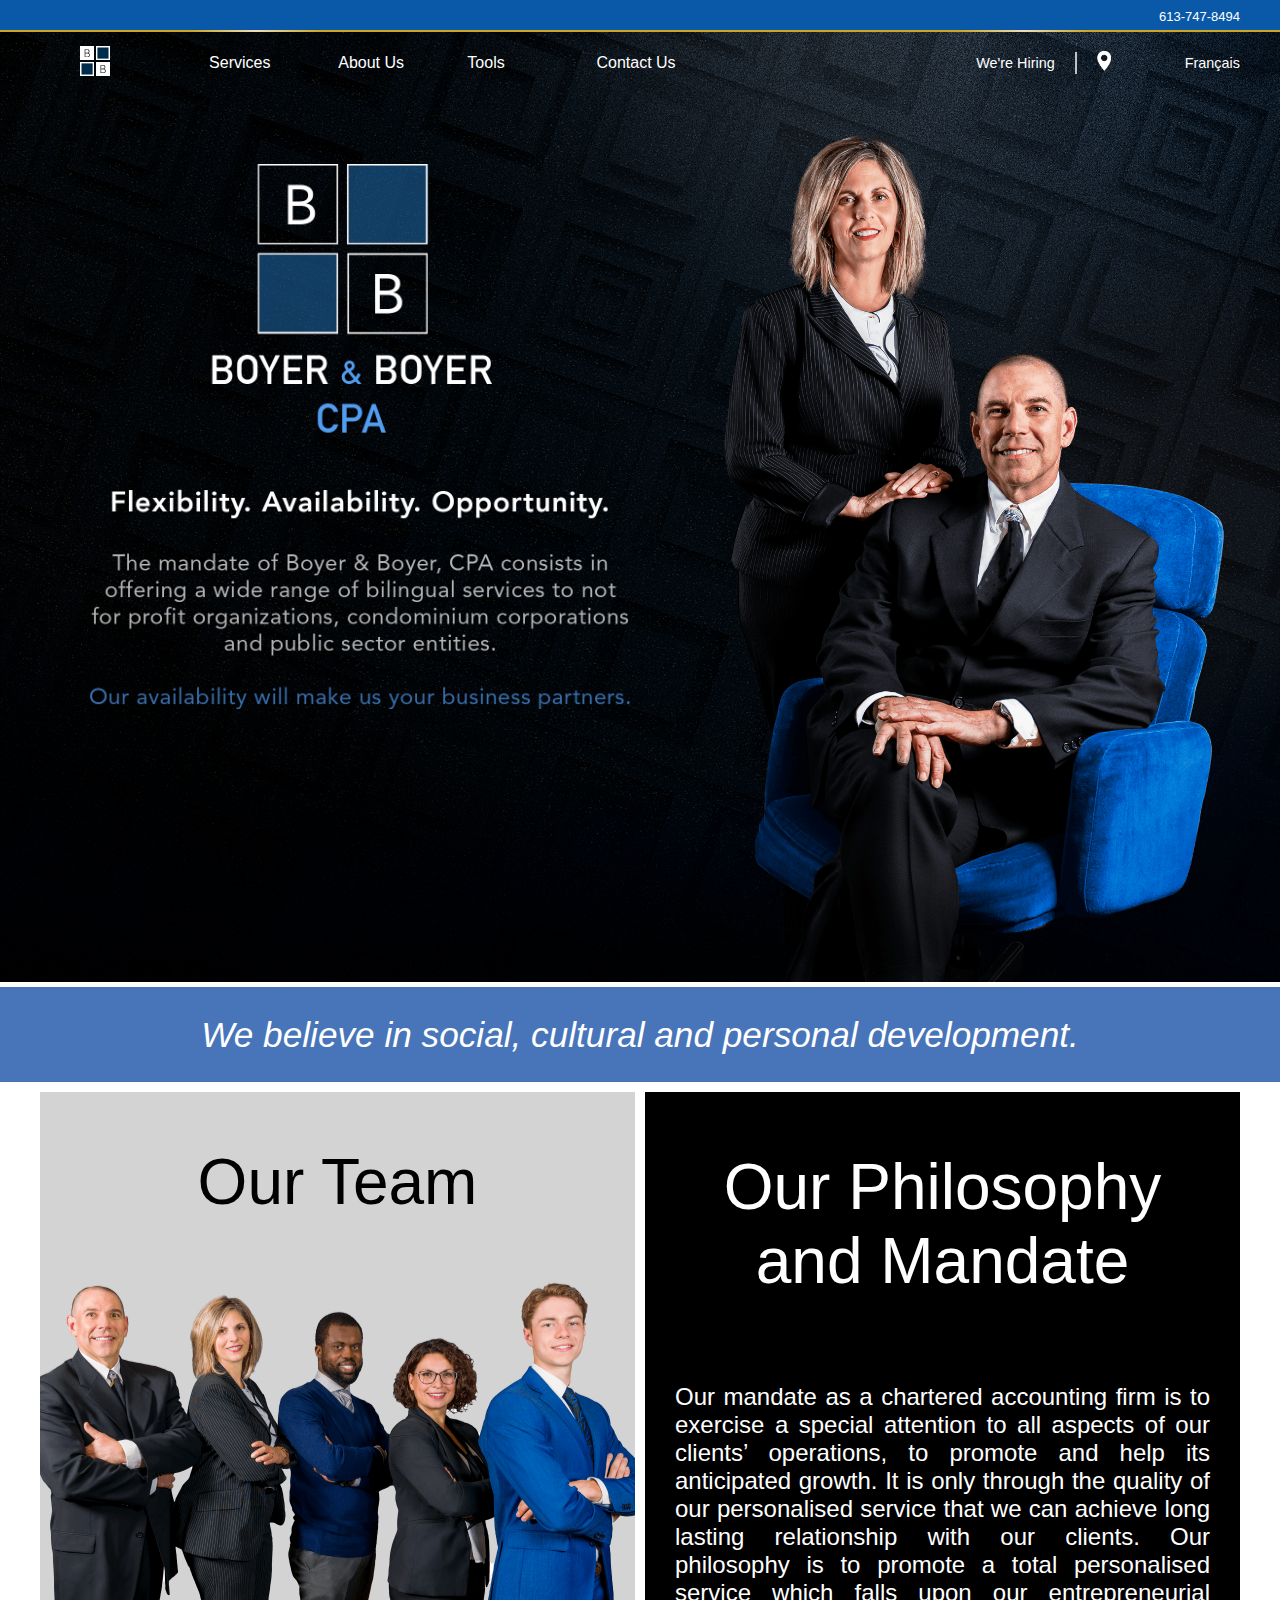
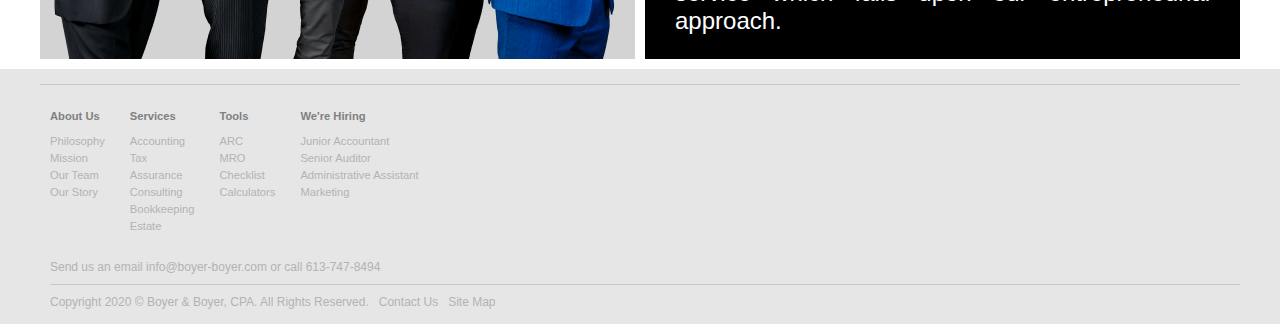
==== index.html @ a9c289e6 "Add files via upload" ====
<html lang="en">
<head>
    <meta charset="UTF-8">
    <meta name="viewport" content="width=device-width, initial-scale=1.0, viewport-fit=cover">
    <title>Boyer & Boyer - CPA - Draft 1.0</title>
    <link rel="stylesheet" type="text/css" href="style.css"/>
    <link rel="icon" type="image/png" href="favicon.png">
    <link rel="apple-touch-icon" sizes="180x180" href="favicon.png">
    <script src="script.js"></script>
</head>
<body>
    <div id="site_wrap">
        <div class="header">
            <ul class="text-bar">
                <li class="phone"><h1>613-747-8494</h1></li>
            </ul>
        </div>
        <div class="lineBar">
            &nbsp;
        </div>
        
        <div class="main">
            <div class="main-wrapper">
                    <ul class="nav">
                        <li class="nav-items"><img src="small_logo01.png" class="nav-logo" alt="small-logo"></li>
                        <li class="nav-items"><a href="#">Services</a></li>
                        <li class="nav-items"><a href="#">About Us</a></li>
                        <li class="nav-items"><a href="#">Tools</a></li>
                        <li class="nav-items"><a href="#">Contact Us</a></li>
                        <li class="nav-items-space"></li>
                        <li class="nav-items-right"><a href="#">We're Hiring</a></li>
                        <li class="header-vertical"></li>
                        <li class="nav-items-a"><a href="#"><img src="location.png" alt="location" height="20"></a></li>
                        <li class="nav-items-right"><a href="#">Français</a></li>
                    </ul>
                <div class="main-items-a"><img src="logo_main01.png" alt="logo" height="400" class="logo-image"></div>
                <div class="main-items"><img src="main_sylvain_katerine01.png" alt="partner" height="900"></div>
            </div> 
        </div>
        <div class="fullTextBar">
            <h1 class="textBarItem">We believe in social, cultural and personal development.</h1>
        </div>
        <a href="#" class="halfImageBox">
            <h1>Our Team</h1>
        </a>
        <div class="halfTextBox">
            <h1>Our Philosophy<br/>and Mandate</h1>
            <br/>
            <p>Our mandate as a chartered accounting firm is to exercise a special attention to all aspects of our clients’ operations, to promote and help its anticipated growth. It is only through the quality of our personalised service that we can achieve long lasting relationship with our clients. Our philosophy is to promote a total personalised service which falls upon our entrepreneurial approach.</p>
        </div>
            <div class="mapedge"></div>
            <div class="map">
                    <div class="footer-line"></div>
                    <div class="break"></div>
                    <ul class="list-main">
                            <li class="list-items"><h1>About Us</h1></li>
                            <li class="list-items"><a href="#">Philosophy</a></li>
                            <li class="list-items"><a href="#">Mission</a></li>
                            <li class="list-items"><a href="#">Our Team</a></li>
                            <li class="list-items"><a href="#">Our Story</a></li>
                    </ul>
                    <ul class="list-main">
                            <li class="list-items"><h1>Services</h1></li>
                            <li class="list-items"><a href="#">Accounting</a></li>
                            <li class="list-items"><a href="#">Tax</a></li>
                            <li class="list-items"><a href="#">Assurance</a></li>
                            <li class="list-items"><a href="#">Consulting</a></li>
                            <li class="list-items"><a href="#">Bookkeeping</a></li>
                            <li class="list-items"><a href="#">Estate</a></li>
                    </ul>
                    <ul class="list-main">
                            <li class="list-items"><h1>Tools</h1></li>
                            <li class="list-items"><a href="#">ARC</a></li>
                            <li class="list-items"><a href="#">MRO</a></li>
                            <li class="list-items"><a href="#">Checklist</a></li>
                            <li class="list-items"><a href="#">Calculators</a></li>
                    </ul>
                    <ul class="list-main">
                            <li class="list-items"><h1>We're Hiring</h1></li>
                            <li class="list-items"><a href="#">Junior Accountant</a></li>
                            <li class="list-items"><a href="#">Senior Auditor</a></li>
                            <li class="list-items"><a href="#">Administrative Assistant</a></li>
                            <li class="list-items"><a href="#">Marketing</a></li>
                    </ul>
            </div>
            <div class="footer">
                <div class="footer-contact">Send us an email <a href="mailto:info@boyer-boyer.com">info@boyer-boyer.com</a> or call <a href="tel:613-747-8494">613-747-8494</a></div>
                <div class="break"></div>
                <div class="footer-line"></div>
                <div class="break"></div>
                <div class="footer-copyright">Copyright 2020 &copy; Boyer & Boyer, CPA. All Rights Reserved.</div>
                <div class="footer-vertical"></div>
                <div class="footer-items"><a href="#">Contact Us</a></div>
                <div class="footer-items"><a href="#">Site Map</a></div>
            </div>
            <div class="edge"></div>
    </div>
</body>
</html>
---- style.css ----
body{
    margin: 0;
    padding: 0;
    font-family: Arial, Helvetica, sans-serif;
}

#site_wrap{
    background-color: white;
    height: 100vh;
    display: grid;
    grid-template-columns: 
        1fr
        repeat(4,minmax(0,300px))
        1fr
    ;
    grid-gap: 0px;
    grid-template-rows: 
        30px
        2px
        950px
        105px
        max-content/*593px*/
        min-content
        1fr
    ;
    grid-template-areas: 
        "header header header header header header"
        "lineBar lineBar lineBar lineBar lineBar lineBar"
        "main main main main main main"
        "fullTextBar fullTextBar fullTextBar fullTextBar fullTextBar fullTextBar"
        ". halfImageBox halfImageBox halfTextBox halfTextBox ."
        "mapedge map map map map edge"
        "mapedge footer footer footer footer edge"
    ;
}

.header{
    /*background-color: #336699;*/
    background-color: #0959a8;
    grid-area: header;
}
.header .text-bar{
    display: flex;
    list-style: none;
    margin: 0;
    padding: 0;
    padding-top: 0px;
    justify-content: space-evenly;
}
.header .text-bar .phone{
    text-align: right;
    flex-basis: 1200px;
    padding: 0;
}
.header .text-bar .phone a{
    color: white;
    text-decoration: none;
}
.header .text-bar .phone h1{
    color: white;
    font-size: small;
    font-weight: 100;
}
.header-vertical{
    border: 1px solid rgb(194, 194, 194);
    height: 20px;
    width: 0px;
    margin-left: 20px;
    margin-right: 20px;
}
.lineBar{
    background-image: linear-gradient(to right,#cea622 15% , #eddfb4 20%, #cea622 25%, #cea622 75%, #eddfb4 80%, #cea622 85%);
    grid-area: lineBar;
}
.nav{
    display: flex;
    justify-content: space-between;
    list-style: none;
    align-items: center;
    flex-basis: 1200px;
    height: 30px;
}
.nav .nav-items{
    flex: 1;
    flex-flow: wrap;
    padding: 0;
    margin: 0;
}
.nav .nav-items-right{
    flex: 1;
    flex-flow: wrap;
    padding: 0;
    margin: 0;
    text-align: right;
    font-size: 0.9em;
}
.nav .nav-items-a a:hover{
    border-style: none;
}
.nav .nav-items-space{
    width: 200px;
    flex-flow: wrap;
}
.nav a{
    text-decoration: none;
    color: white;
    padding-bottom: 10px;
}
.nav a:hover{
    text-decoration: none;
    color: lightgrey;
    border-style: none none solid none;
    border-width: 2px;
    border-color: white;
    padding-bottom: 15px;
}
.nav-logo{
    flex-flow: wrap;
    height: 30px;
    position: relative;
    top: 0px;
}
.main{
    background-color: black;
    background-image: url(background_main01.png);
    background-size: cover;
    /*min-height: 998px;*/
    height: auto;
    grid-area: main;
    margin-bottom: 5px;
    display: flex;
    justify-content: space-evenly;
    margin: 0;
    padding: 0;
    flex-wrap: wrap;
    overflow: hidden;
}
.main .main-wrapper{
    display: flex;
    padding: 0;
    margin: 0;
    flex-wrap: wrap;
    width: 1200px;
}
.main-wrapper .main-items{
    flex: 1;
    flex-flow: row wrap;
    margin: 0;
    padding: 0;
    text-align: center;
}
.main-wrapper .main-items-a{
    flex: 1;
    flex-flow: row wrap;
    margin: 0;
    padding: 0;
    text-align: center;
    margin-top: 70px;
}
.main .main-wrapper .main-items img{
    max-width: 100%;
    height: auto;
    width: auto\9; /* ie8 */
}
.main .main-wrapper .main-items-a img{
    max-width: 90%;
    height: auto;
    width: auto\9; /* ie8 */
}
.logo-image{
    padding-left: 40px;
}
.fullTextBar{
    display: flex;
    background-color: #4875b9;
    grid-area: fullTextBar;
    margin-top: 5px;
    margin-bottom: 5px;
    text-align: center;
}
.fullTextBar .textBarItem{
    color: white;
    flex: 1 100%;
    margin: auto;
    font-size: 2.75vw;
    font-weight: 100;
    font-style: oblique;
}
.halfImageBox{
    background-color: lightgray;
    background-image: url(equipe_box_main01.png);
    background-size: 100%;
    background-position: bottom;
    background-repeat: no-repeat;
    grid-area: halfImageBox;
    margin-top: 5px;
    margin-right: 5px;
    margin-bottom: 5px;
    text-decoration: none;
}
.halfImageBox h1{
    text-align: center;
    color: black;
    font-size: 4em;
    font-weight: 200;
    padding-top: 10px;
}
.halfTextBox{
    background-color: black;
    grid-area: halfTextBox;
    margin-top: 5px;
    margin-left: 5px;
    margin-bottom: 5px;
    padding-left: 30px;
    padding-right: 30px;
}
.halfTextBox h1{
    text-align: center;
    color: white;
    font-size: 4em;
    font-weight: 200;
    padding-top: 15px;
}
.halfTextBox p{
    text-align: justify;
    color: white;
    font-size: 1.5em;
}
.mapedge{
    grid-area: mapedge;
    background-color: rgb(230, 230, 230);
    margin: 0;
    padding: 0;
    margin-top: 5px;
}
.edge{
    grid-area: edge;
    background-color: rgb(230, 230, 230);
    margin: 0;
    padding: 0;
    margin-top: 5px;
}
.map{
    grid-area: map;
    background-color: rgb(230, 230, 230);
    display: flex;
    margin: 0;
    padding: 0;
    margin-top: 5px;
    flex-basis: 1200px;
    justify-content: left;
    flex-wrap: wrap;
    padding-top: 15px;

}
.map .list-main{
    align-items: center;
    list-style: none;
    line-height: 1em;
    text-align: left;
    padding-inline-start: 10px;
    padding-right: 15px;
}
.map h1{
    color: rgb(128, 128, 128);
    font-size: 0.7em;
}
.map a{
    text-decoration: none;
    color: rgb(179, 179, 179);
    font-size: 0.7em;
}
.break{
    flex-basis: 100%;
    height: 0;
}
.footer-line{
    padding: 0;
    border-style: none none solid none;
    border-width: 1.5px;
    border-color: rgb(201, 201, 201);
    width: 100%;
}
.footer{
    background-color: rgb(230, 230, 230);
    grid-area: footer;
    display: flex;
    margin: 0;
    padding: 0;
    justify-content: left;
    font-size: 12px;
    padding-bottom: 15px;
    padding-left: 10px;
    color: rgb(179, 179, 179);
    flex-wrap: wrap;
}
.footer a{
    text-decoration: none;
    color: rgb(179, 179, 179);
}
.footer a:hover{
    text-decoration: none;
    color: rgb(207, 207, 207);
}
.footer-contact{
    padding-bottom: 10px;
    padding-top: 10px;
}
.footer-copyright{
    padding-top: 10px;
}
.footer-items{
    padding-top: 10px;
    padding-left: 10px;
}
@media only screen and (max-width: 1200px ){
    .header .text-bar .phone{
        padding-right: 10px;
    }
    .nav .nav-items{
        padding-right: 10px;
    }
    .halfTextBox h1{
        font-size: 3.5em;
        font-weight: 200;
        padding-top: 40px;
    }
    .halfTextBox p{
        font-size: 1.4em;
    }
    .main .main-wrapper{
        width: 100%;
    }
    #site_wrap{
        grid-template-rows: 
        30px
        2px
        950px
        105px
        minmax(600px,auto)
        min-content
        1fr
    ;
    }
}
@media only screen and (max-width: 1100px ){
    .nav .nav-items-space{
        width: auto;
    }
    .halfTextBox p{
        font-size: 2vw;
    }
    .halfTextBox h1{
        font-size: 2.5em;
        font-weight: 200;
        padding-top: 40px;
    }
    #site_wrap{
        grid-template-rows: 
        30px
        3px
        800px
        105px
        minmax(450px, auto)
        min-content
        1fr
    ;
    }
    .halfImageBox h1{
        font-size: 3em;
    }
}
@media only screen and (max-width: 750px ){
    .header .text-bar .phone h1{
        font-size: 0.5em;
        padding-top: 5px;
    }
    .header .text-bar .phone a{
        font-size: 0.5em;
        padding-top: 5px;
    }
    .nav .nav-items{
        font-size: 1.75vw;
    }
    .nav .nav-items-right{
        font-size: 1.75vw;
    }
    .nav .nav-items-a{
        font-size: 1.75vw;
    }
    .nav .nav-items-a img{
        height: 2vw;
    }
    .fullTextBar .textBarItem{
        font-size: 3.5vw;
    }
    .halfTextBox h1{
        font-size: 1.3em;
        font-weight: 200;
        padding-top: 30px;
    }
    .halfTextBox p{
        font-size: 2vw;
    }
    .halfImageBox h1{
        font-size: 2.3em;
    }
    #site_wrap{
        grid-template-rows: 
        30px
        3px
        550px
        90px
        minmax(350px, auto)
        min-content
        1fr
    ;
    }
    .nav-logo{
        height: 20px;
    }
}
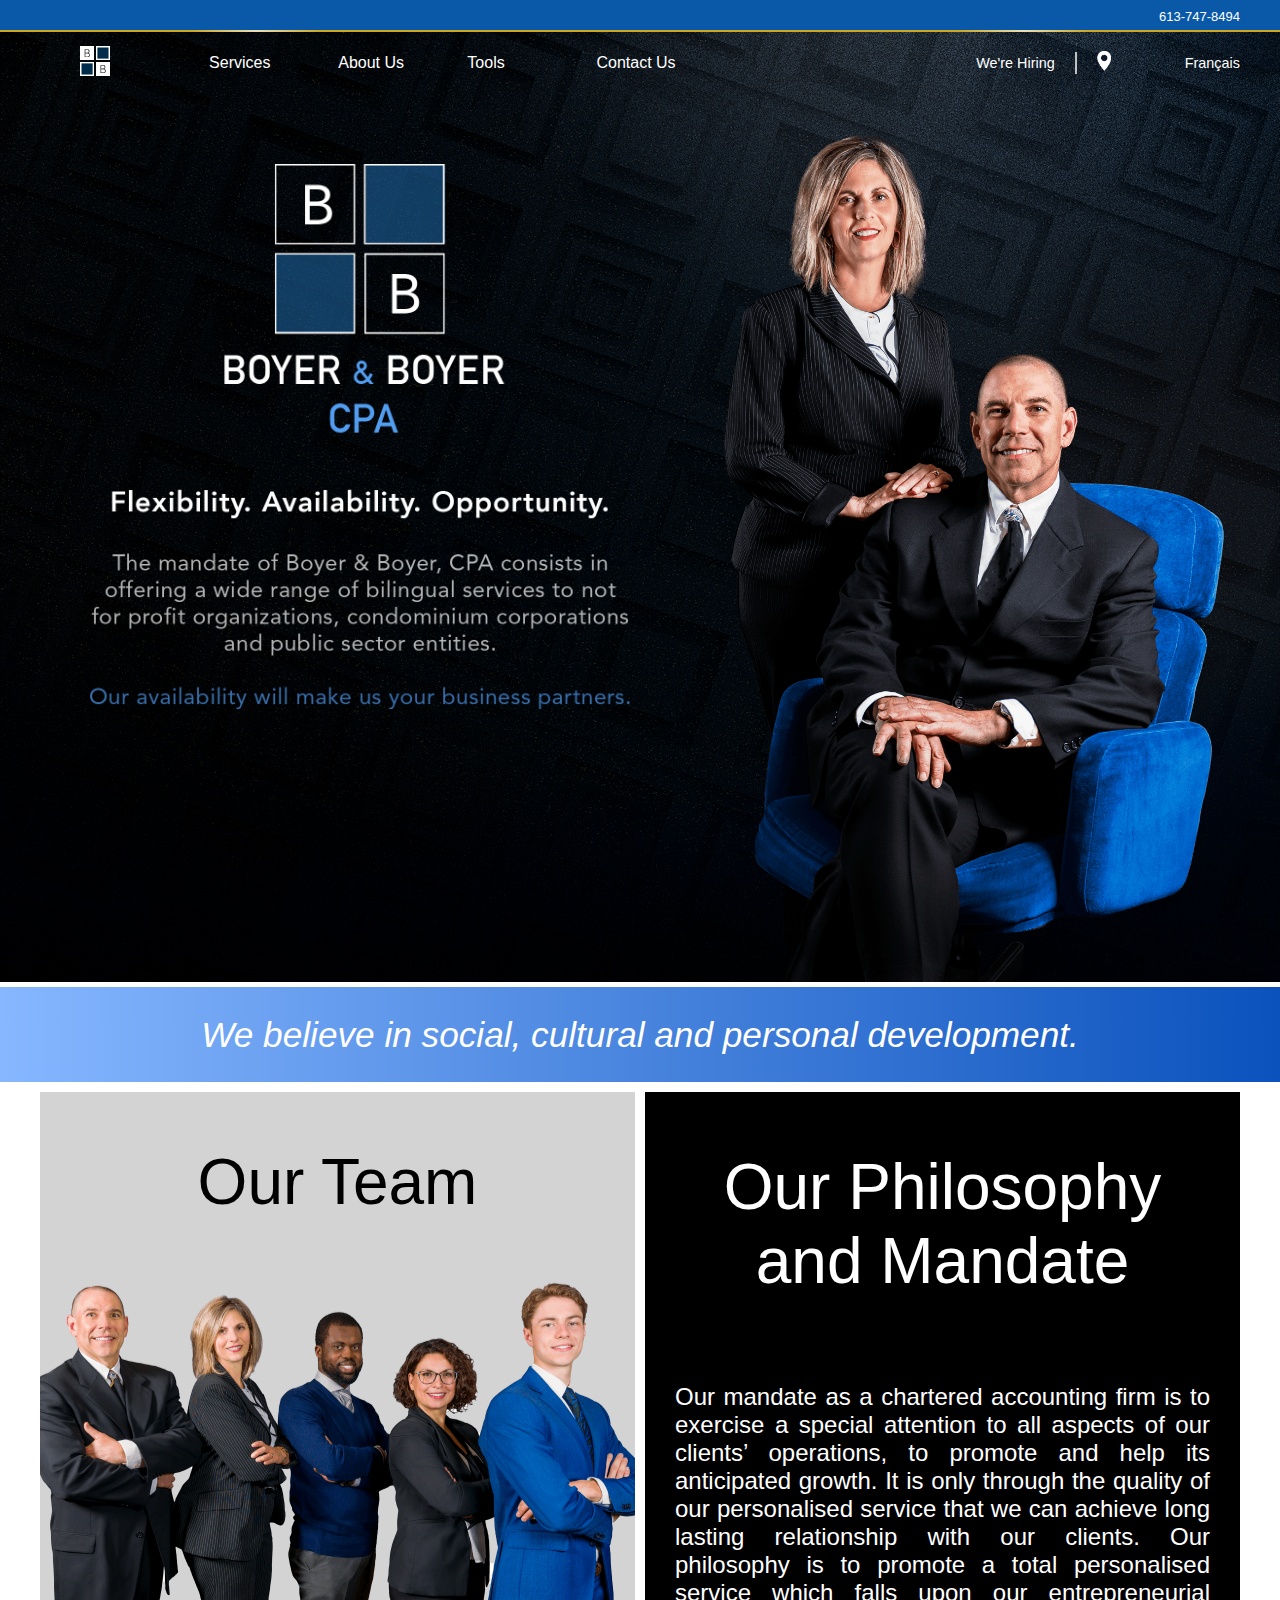
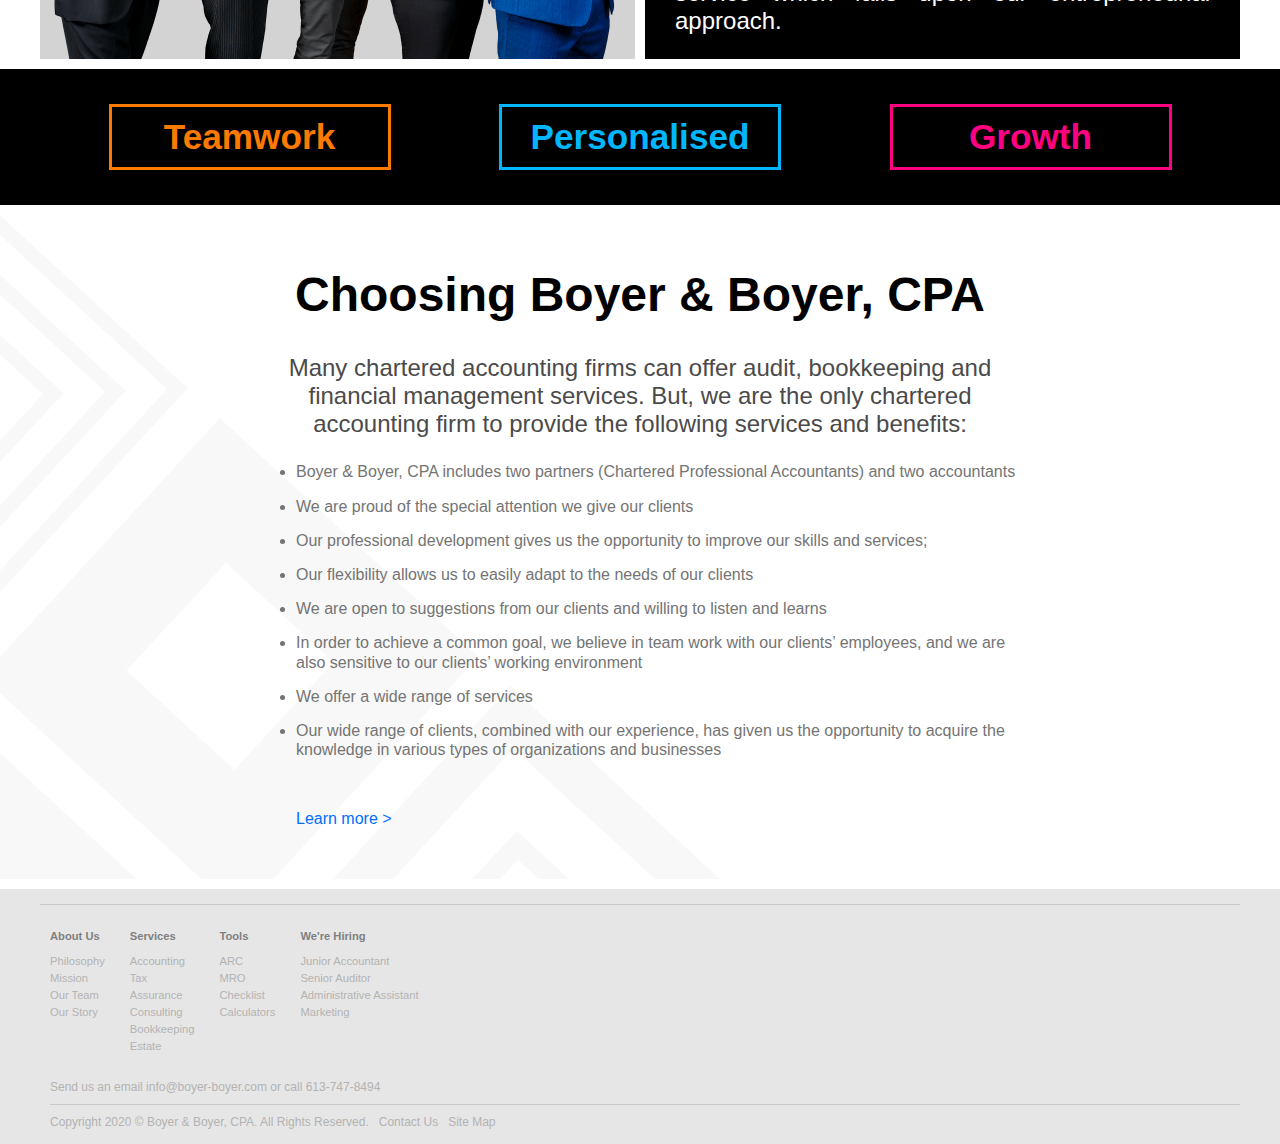
==== commit 89e2b71a: "Add files via upload" ====
--- a/index.html
+++ b/index.html
@@ -48,6 +48,27 @@
             <br/>
             <p>Our mandate as a chartered accounting firm is to exercise a special attention to all aspects of our clients’ operations, to promote and help its anticipated growth. It is only through the quality of our personalised service that we can achieve long lasting relationship with our clients. Our philosophy is to promote a total personalised service which falls upon our entrepreneurial approach.</p>
         </div>
+        <div class="fullTextBarB">
+            <h1 class="textBarItemB">Teamwork</h1><h2 class="textBarItemB">Personalised</h2><h3 class="textBarItemB">Growth</h3>
+        </div>
+        <div class="container">
+            <div class="container-items">
+                <h1>Choosing Boyer & Boyer, CPA</h1>
+                <p>Many chartered accounting firms can offer audit, bookkeeping and financial management services. But, we are the only chartered accounting firm to provide the following services and benefits:</p>
+                <ul class="container-list">
+                    <li>Boyer & Boyer, CPA includes two partners (Chartered Professional Accountants) and two accountants</li>
+                    <li>We are proud of the special attention we give our clients</li>
+                    <li>Our professional development gives us the opportunity to improve our skills and services;</li>
+                    <li>Our flexibility allows us to easily adapt to the needs of our clients</li>
+                    <li>We are open to suggestions from our clients and willing to listen and learns</li>
+                    <li>In order to achieve a common goal, we believe in team work with our clients’ employees, and we are also sensitive to our clients’ working environment</li>
+                    <li>We offer a wide range of services</li>
+                    <li>Our wide range of clients, combined with our experience, has given us the opportunity to acquire the knowledge in various types of organizations and businesses</li>
+                    <li class="no-bullet">&nbsp;</li>
+                    <li class="no-bullet"><a class="learn-more" href="#">Learn more ></a></li>
+                </ul>
+            </div>
+        </div>
             <div class="mapedge"></div>
             <div class="map">
                     <div class="footer-line"></div>
--- a/style.css
+++ b/style.css
@@ -21,6 +21,8 @@
         105px
         max-content/*593px*/
         min-content
+        min-content
+        min-content
         1fr
     ;
     grid-template-areas: 
@@ -29,6 +31,8 @@
         "main main main main main main"
         "fullTextBar fullTextBar fullTextBar fullTextBar fullTextBar fullTextBar"
         ". halfImageBox halfImageBox halfTextBox halfTextBox ."
+        "fullTextBarB fullTextBarB fullTextBarB fullTextBarB fullTextBarB fullTextBarB"
+        "container container container container container container"
         "mapedge map map map map edge"
         "mapedge footer footer footer footer edge"
     ;
@@ -172,7 +176,8 @@
 }
 .fullTextBar{
     display: flex;
-    background-color: #4875b9;
+    /*background-color: #4875b9;*/
+    background-image: linear-gradient(to right, #86b7ff, #0b52bd);
     grid-area: fullTextBar;
     margin-top: 5px;
     margin-bottom: 5px;
@@ -186,6 +191,41 @@
     font-weight: 100;
     font-style: oblique;
 }
+.fullTextBarB{
+    display: flex;
+    /*background-color: #4875b9;*/
+    background-color: black;
+    grid-area: fullTextBarB;
+    margin-top: 5px;
+    margin-bottom: 5px;
+    flex-flow: row;
+    flex-wrap: wrap;
+    justify-content: space-evenly;
+    align-items: center;
+}
+.fullTextBarB .textBarItemB{
+    align-items: center;
+    text-align: center;
+    width: auto;
+    min-width: 20%;
+    font-size: 2.75vw;
+    font-weight: 900;
+}
+.fullTextBarB h1{
+    color: rgb(253, 122, 0);
+    border-style: solid solid solid solid;
+    padding: 10px;
+}
+.fullTextBarB h2{
+    color: rgb(0, 183, 255);
+    border-style: solid solid solid solid;
+    padding: 10px;
+}
+.fullTextBarB h3{
+    color: rgb(255, 0, 128);
+    border-style: solid solid solid solid;
+    padding: 10px;
+}
 .halfImageBox{
     background-color: lightgray;
     background-image: url(equipe_box_main01.png);
@@ -313,11 +353,60 @@
     padding-top: 10px;
     padding-left: 10px;
 }
+.container{
+    grid-area: container;
+    background-image: url(background_squares.png);
+    background-size: fixed;
+    background-repeat: no-repeat;
+    background-position: auto;
+    margin: 0;
+    padding: 0;
+    margin-top: 5px;
+    margin-bottom: 5px;
+    display: flex;
+    justify-content: center;
+    align-items: center;
+    padding-top: 20px;
+    padding-bottom: 20px;
+}
+.container-items{
+    max-width: 60%;
+    text-align: center;
+}
+.container-items li{
+    padding-bottom: 15px;
+    line-height: 1.2em;
+} 
+.container-items h1{
+    font-size: 3em;
+}
+.container-items p{
+    font-size: 1.5em;
+    color: rgb(75, 74, 74);
+}
+.container-items .container-list{
+    text-align: left;
+    font-size: 1em;
+    color: rgb(116, 116, 116);
+    line-height: 2em;
+}
+.container-list .no-bullet{
+    list-style: none;
+}
+.container .learn-more{
+    color: rgb(0, 110, 255);
+    text-align: left;
+    text-decoration: none;
+    padding-top: 10px;
+}
 @media only screen and (max-width: 1200px ){
     .header .text-bar .phone{
         padding-right: 10px;
     }
     .nav .nav-items{
+        padding-right: 10px;
+    }
+    .nav .nav-items-right{
         padding-right: 10px;
     }
     .halfTextBox h1{
@@ -339,6 +428,8 @@
         105px
         minmax(600px,auto)
         min-content
+        min-content
+        min-content
         1fr
     ;
     }
@@ -363,6 +454,8 @@
         105px
         minmax(450px, auto)
         min-content
+        min-content
+        min-content
         1fr
     ;
     }
@@ -397,7 +490,6 @@
     .halfTextBox h1{
         font-size: 1.3em;
         font-weight: 200;
-        padding-top: 30px;
     }
     .halfTextBox p{
         font-size: 2vw;
@@ -413,6 +505,8 @@
         90px
         minmax(350px, auto)
         min-content
+        min-content
+        min-content
         1fr
     ;
     }
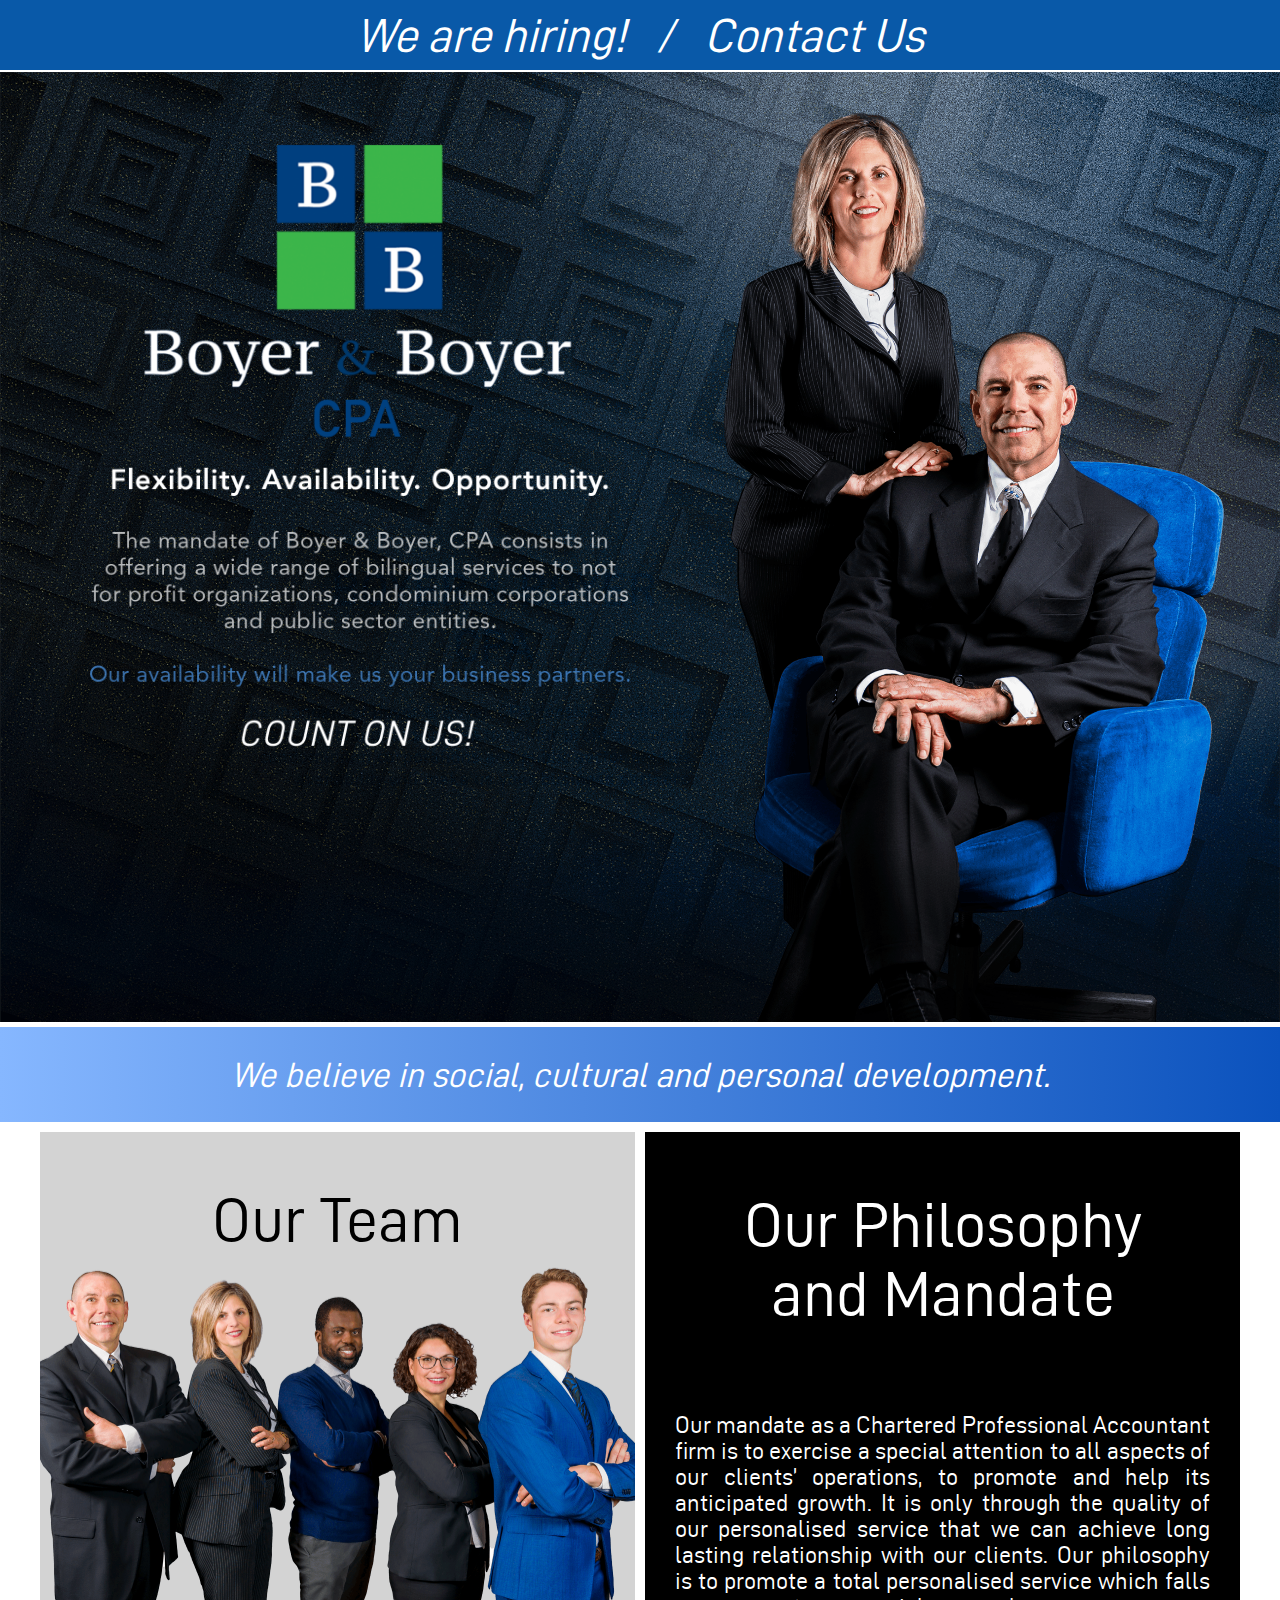
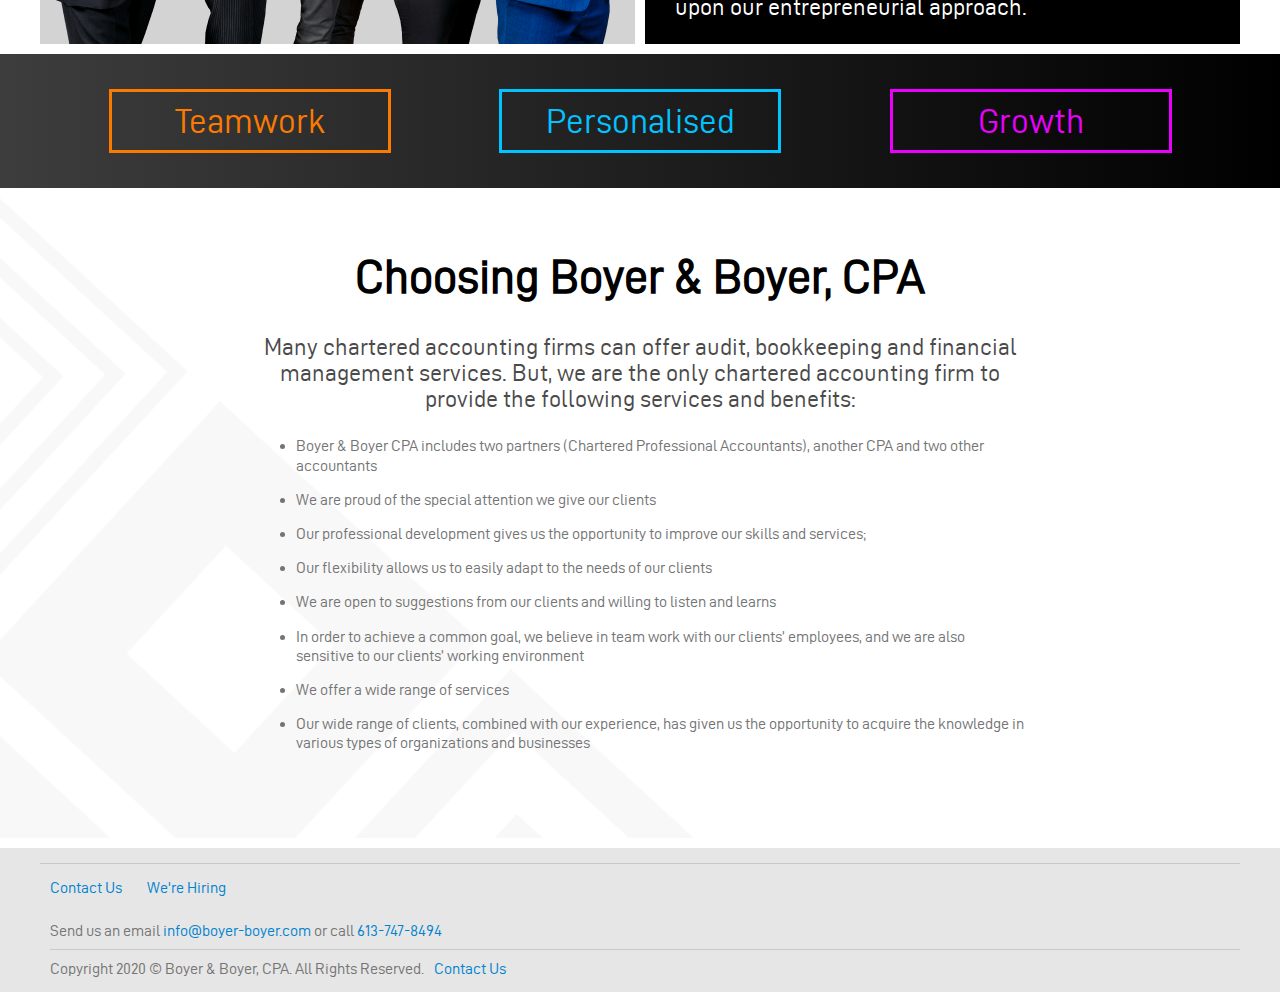
==== commit 7ee67be5: "Add files via upload" ====
--- a/index.html
+++ b/index.html
@@ -2,7 +2,7 @@
 <head>
     <meta charset="UTF-8">
     <meta name="viewport" content="width=device-width, initial-scale=1.0, viewport-fit=cover">
-    <title>Boyer & Boyer - CPA - Draft 1.0</title>
+    <title>Boyer & Boyer, CPA - Main</title>
     <link rel="stylesheet" type="text/css" href="style.css"/>
     <link rel="icon" type="image/png" href="favicon.png">
     <link rel="apple-touch-icon" sizes="180x180" href="favicon.png">
@@ -11,28 +11,19 @@
 <body>
     <div id="site_wrap">
         <div class="header">
-            <ul class="text-bar">
-                <li class="phone"><h1>613-747-8494</h1></li>
-            </ul>
+            <div class="text-bar">
+                <div class="hire">
+                    <a href="posting.html">We are hiring!</a>
+                    &nbsp;&nbsp;/&nbsp;&nbsp;
+                    <a href="contact.html">Contact Us</a>
+                </div>
+            </div>
         </div>
         <div class="lineBar">
             &nbsp;
         </div>
-        
         <div class="main">
             <div class="main-wrapper">
-                    <ul class="nav">
-                        <li class="nav-items"><img src="small_logo01.png" class="nav-logo" alt="small-logo"></li>
-                        <li class="nav-items"><a href="#">Services</a></li>
-                        <li class="nav-items"><a href="#">About Us</a></li>
-                        <li class="nav-items"><a href="#">Tools</a></li>
-                        <li class="nav-items"><a href="#">Contact Us</a></li>
-                        <li class="nav-items-space"></li>
-                        <li class="nav-items-right"><a href="#">We're Hiring</a></li>
-                        <li class="header-vertical"></li>
-                        <li class="nav-items-a"><a href="#"><img src="location.png" alt="location" height="20"></a></li>
-                        <li class="nav-items-right"><a href="#">Français</a></li>
-                    </ul>
                 <div class="main-items-a"><img src="logo_main01.png" alt="logo" height="400" class="logo-image"></div>
                 <div class="main-items"><img src="main_sylvain_katerine01.png" alt="partner" height="900"></div>
             </div> 
@@ -40,13 +31,13 @@
         <div class="fullTextBar">
             <h1 class="textBarItem">We believe in social, cultural and personal development.</h1>
         </div>
-        <a href="#" class="halfImageBox">
+        <div class="halfImageBox">
             <h1>Our Team</h1>
-        </a>
+        </div>
         <div class="halfTextBox">
             <h1>Our Philosophy<br/>and Mandate</h1>
             <br/>
-            <p>Our mandate as a chartered accounting firm is to exercise a special attention to all aspects of our clients’ operations, to promote and help its anticipated growth. It is only through the quality of our personalised service that we can achieve long lasting relationship with our clients. Our philosophy is to promote a total personalised service which falls upon our entrepreneurial approach.</p>
+            <p>Our mandate as a Chartered Professional Accountant firm is to exercise a special attention to all aspects of our clients’ operations, to promote and help its anticipated growth. It is only through the quality of our personalised service that we can achieve long lasting relationship with our clients. Our philosophy is to promote a total personalised service which falls upon our entrepreneurial approach.</p>
         </div>
         <div class="fullTextBarB">
             <h1 class="textBarItemB">Teamwork</h1><h2 class="textBarItemB">Personalised</h2><h3 class="textBarItemB">Growth</h3>
@@ -56,7 +47,7 @@
                 <h1>Choosing Boyer & Boyer, CPA</h1>
                 <p>Many chartered accounting firms can offer audit, bookkeeping and financial management services. But, we are the only chartered accounting firm to provide the following services and benefits:</p>
                 <ul class="container-list">
-                    <li>Boyer & Boyer, CPA includes two partners (Chartered Professional Accountants) and two accountants</li>
+                    <li>Boyer & Boyer CPA includes two partners (Chartered Professional Accountants), another CPA and two other accountants</li>
                     <li>We are proud of the special attention we give our clients</li>
                     <li>Our professional development gives us the opportunity to improve our skills and services;</li>
                     <li>Our flexibility allows us to easily adapt to the needs of our clients</li>
@@ -65,7 +56,7 @@
                     <li>We offer a wide range of services</li>
                     <li>Our wide range of clients, combined with our experience, has given us the opportunity to acquire the knowledge in various types of organizations and businesses</li>
                     <li class="no-bullet">&nbsp;</li>
-                    <li class="no-bullet"><a class="learn-more" href="#">Learn more ></a></li>
+                    <!--<li class="no-bullet"><a class="learn-more" href="#">Learn more ></a></li>-->
                 </ul>
             </div>
         </div>
@@ -74,34 +65,10 @@
                     <div class="footer-line"></div>
                     <div class="break"></div>
                     <ul class="list-main">
-                            <li class="list-items"><h1>About Us</h1></li>
-                            <li class="list-items"><a href="#">Philosophy</a></li>
-                            <li class="list-items"><a href="#">Mission</a></li>
-                            <li class="list-items"><a href="#">Our Team</a></li>
-                            <li class="list-items"><a href="#">Our Story</a></li>
+                            <li class="list-items"><a href="contact.html">Contact Us</a></li>
                     </ul>
                     <ul class="list-main">
-                            <li class="list-items"><h1>Services</h1></li>
-                            <li class="list-items"><a href="#">Accounting</a></li>
-                            <li class="list-items"><a href="#">Tax</a></li>
-                            <li class="list-items"><a href="#">Assurance</a></li>
-                            <li class="list-items"><a href="#">Consulting</a></li>
-                            <li class="list-items"><a href="#">Bookkeeping</a></li>
-                            <li class="list-items"><a href="#">Estate</a></li>
-                    </ul>
-                    <ul class="list-main">
-                            <li class="list-items"><h1>Tools</h1></li>
-                            <li class="list-items"><a href="#">ARC</a></li>
-                            <li class="list-items"><a href="#">MRO</a></li>
-                            <li class="list-items"><a href="#">Checklist</a></li>
-                            <li class="list-items"><a href="#">Calculators</a></li>
-                    </ul>
-                    <ul class="list-main">
-                            <li class="list-items"><h1>We're Hiring</h1></li>
-                            <li class="list-items"><a href="#">Junior Accountant</a></li>
-                            <li class="list-items"><a href="#">Senior Auditor</a></li>
-                            <li class="list-items"><a href="#">Administrative Assistant</a></li>
-                            <li class="list-items"><a href="#">Marketing</a></li>
+                            <li class="list-items"><a href="posting.html">We're Hiring</a></li>
                     </ul>
             </div>
             <div class="footer">
@@ -111,8 +78,7 @@
                 <div class="break"></div>
                 <div class="footer-copyright">Copyright 2020 &copy; Boyer & Boyer, CPA. All Rights Reserved.</div>
                 <div class="footer-vertical"></div>
-                <div class="footer-items"><a href="#">Contact Us</a></div>
-                <div class="footer-items"><a href="#">Site Map</a></div>
+                <div class="footer-items"><a href="contact.html">Contact Us</a></div>
             </div>
             <div class="edge"></div>
     </div>
--- a/style.css
+++ b/style.css
@@ -1,7 +1,74 @@
+@font-face {
+    font-family: 'd-dindin-bold';
+    src: url('d-din-bold-webfont.woff2') format('woff2'),
+         url('d-din-bold-webfont.woff') format('woff');
+    font-weight: normal;
+    font-style: normal;
+
+}
+@font-face {
+    font-family: 'd-dindin-italic';
+    src: url('d-din-italic-webfont.woff2') format('woff2'),
+         url('d-din-italic-webfont.woff') format('woff');
+    font-weight: normal;
+    font-style: normal;
+
+}
+@font-face {
+    font-family: 'd-dinregular';
+    src: url('d-din-webfont.woff2') format('woff2'),
+         url('d-din-webfont.woff') format('woff');
+    font-weight: normal;
+    font-style: normal;
+
+}
+@font-face {
+    font-family: 'd-din_condenseddinCnBd';
+    src: url('d-dincondensed-bold-webfont.woff2') format('woff2'),
+         url('d-dincondensed-bold-webfont.woff') format('woff');
+    font-weight: normal;
+    font-style: normal;
+
+}
+@font-face {
+    font-family: 'd-din_condensedregular';
+    src: url('d-dincondensed-webfont.woff2') format('woff2'),
+         url('d-dincondensed-webfont.woff') format('woff');
+    font-weight: normal;
+    font-style: normal;
+
+}
+@font-face {
+    font-family: 'd-din_expdinexp-bold';
+    src: url('d-dinexp-bold-webfont.woff2') format('woff2'),
+         url('d-dinexp-bold-webfont.woff') format('woff');
+    font-weight: normal;
+    font-style: normal;
+
+}
+@font-face {
+    font-family: 'd-din_expdinexp-italic';
+    src: url('d-dinexp-italic-webfont.woff2') format('woff2'),
+         url('d-dinexp-italic-webfont.woff') format('woff');
+    font-weight: normal;
+    font-style: normal;
+
+}
+@font-face {
+    font-family: 'd-din_expregular';
+    src: url('d-dinexp-webfont.woff2') format('woff2'),
+         url('d-dinexp-webfont.woff') format('woff');
+    font-weight: normal;
+    font-style: normal;
+
+}
 body{
     margin: 0;
     padding: 0;
-    font-family: Arial, Helvetica, sans-serif;
+    font-family: Arial, sans-serif;
+    font-family: 'd-dinregular', Arial, sans-serif;
+    font-weight:normal;
+    font-style:normal;  
 }
 
 #site_wrap{
@@ -15,7 +82,7 @@
     ;
     grid-gap: 0px;
     grid-template-rows: 
-        30px
+        70px
         2px
         950px
         105px
@@ -49,7 +116,23 @@
     margin: 0;
     padding: 0;
     padding-top: 0px;
-    justify-content: space-evenly;
+    justify-content: center;
+    align-items: center;
+    height: 70px;
+    font-style: italic;
+}
+.header .text-bar .hire{
+    text-align: center;
+    padding: 0;
+    font-size: 3em;
+    color: white;
+}
+.header .text-bar .hire a{
+    color: white;
+    text-decoration: none;
+}
+.header .text-bar .hire a:hover{
+    color: rgb(180, 180, 180);
 }
 .header .text-bar .phone{
     text-align: right;
@@ -73,7 +156,8 @@
     margin-right: 20px;
 }
 .lineBar{
-    background-image: linear-gradient(to right,#cea622 15% , #eddfb4 20%, #cea622 25%, #cea622 75%, #eddfb4 80%, #cea622 85%);
+    /*background-image: linear-gradient(to right,#cea622 15% , #eddfb4 20%, #cea622 25%, #cea622 75%, #eddfb4 80%, #cea622 85%);*/
+    background-color: white;
     grid-area: lineBar;
 }
 .nav{
@@ -125,7 +209,7 @@
     top: 0px;
 }
 .main{
-    background-color: black;
+    /*background-color: black;*/
     background-image: url(background_main01.png);
     background-size: cover;
     /*min-height: 998px;*/
@@ -194,7 +278,8 @@
 .fullTextBarB{
     display: flex;
     /*background-color: #4875b9;*/
-    background-color: black;
+    /*background-color: black;*/
+    background-image: linear-gradient(to right, rgb(61, 61, 61), black);
     grid-area: fullTextBarB;
     margin-top: 5px;
     margin-bottom: 5px;
@@ -209,21 +294,21 @@
     width: auto;
     min-width: 20%;
     font-size: 2.75vw;
-    font-weight: 900;
+    font-weight: 300;
 }
 .fullTextBarB h1{
     color: rgb(253, 122, 0);
-    border-style: solid solid solid solid;
+    border-style: solid;
     padding: 10px;
 }
 .fullTextBarB h2{
-    color: rgb(0, 183, 255);
-    border-style: solid solid solid solid;
+    color: rgb(0, 195, 255);
+    border-style: solid;
     padding: 10px;
 }
 .fullTextBarB h3{
-    color: rgb(255, 0, 128);
-    border-style: solid solid solid solid;
+    color: rgb(234, 0, 255);
+    border-style: solid;
     padding: 10px;
 }
 .halfImageBox{
@@ -303,12 +388,15 @@
 }
 .map h1{
     color: rgb(128, 128, 128);
-    font-size: 0.7em;
+    font-size: 1em;
 }
 .map a{
     text-decoration: none;
-    color: rgb(179, 179, 179);
-    font-size: 0.7em;
+    color: rgb(0, 131, 207);
+    font-size: 1em;
+}
+.map a:hover{
+    color: rgb(0, 162, 255);
 }
 .break{
     flex-basis: 100%;
@@ -328,19 +416,19 @@
     margin: 0;
     padding: 0;
     justify-content: left;
-    font-size: 12px;
+    font-size: 1em;
     padding-bottom: 15px;
     padding-left: 10px;
-    color: rgb(179, 179, 179);
+    color: rgb(117, 117, 117);
     flex-wrap: wrap;
 }
 .footer a{
     text-decoration: none;
-    color: rgb(179, 179, 179);
+    color: rgb(0, 131, 207);
 }
 .footer a:hover{
     text-decoration: none;
-    color: rgb(207, 207, 207);
+    color: rgb(0, 162, 255);
 }
 .footer-contact{
     padding-bottom: 10px;
@@ -400,15 +488,6 @@
     padding-top: 10px;
 }
 @media only screen and (max-width: 1200px ){
-    .header .text-bar .phone{
-        padding-right: 10px;
-    }
-    .nav .nav-items{
-        padding-right: 10px;
-    }
-    .nav .nav-items-right{
-        padding-right: 10px;
-    }
     .halfTextBox h1{
         font-size: 3.5em;
         font-weight: 200;
@@ -422,7 +501,7 @@
     }
     #site_wrap{
         grid-template-rows: 
-        30px
+        70px
         2px
         950px
         105px
@@ -435,9 +514,6 @@
     }
 }
 @media only screen and (max-width: 1100px ){
-    .nav .nav-items-space{
-        width: auto;
-    }
     .halfTextBox p{
         font-size: 2vw;
     }
@@ -448,8 +524,8 @@
     }
     #site_wrap{
         grid-template-rows: 
-        30px
-        3px
+        70px
+        2px
         800px
         105px
         minmax(450px, auto)
@@ -464,25 +540,11 @@
     }
 }
 @media only screen and (max-width: 750px ){
+    .header .text-bar .hire{
+        font-size: 2em;
+    }
     .header .text-bar .phone h1{
         font-size: 0.5em;
-        padding-top: 5px;
-    }
-    .header .text-bar .phone a{
-        font-size: 0.5em;
-        padding-top: 5px;
-    }
-    .nav .nav-items{
-        font-size: 1.75vw;
-    }
-    .nav .nav-items-right{
-        font-size: 1.75vw;
-    }
-    .nav .nav-items-a{
-        font-size: 1.75vw;
-    }
-    .nav .nav-items-a img{
-        height: 2vw;
     }
     .fullTextBar .textBarItem{
         font-size: 3.5vw;
@@ -499,8 +561,8 @@
     }
     #site_wrap{
         grid-template-rows: 
-        30px
-        3px
+        70px
+        2px
         550px
         90px
         minmax(350px, auto)
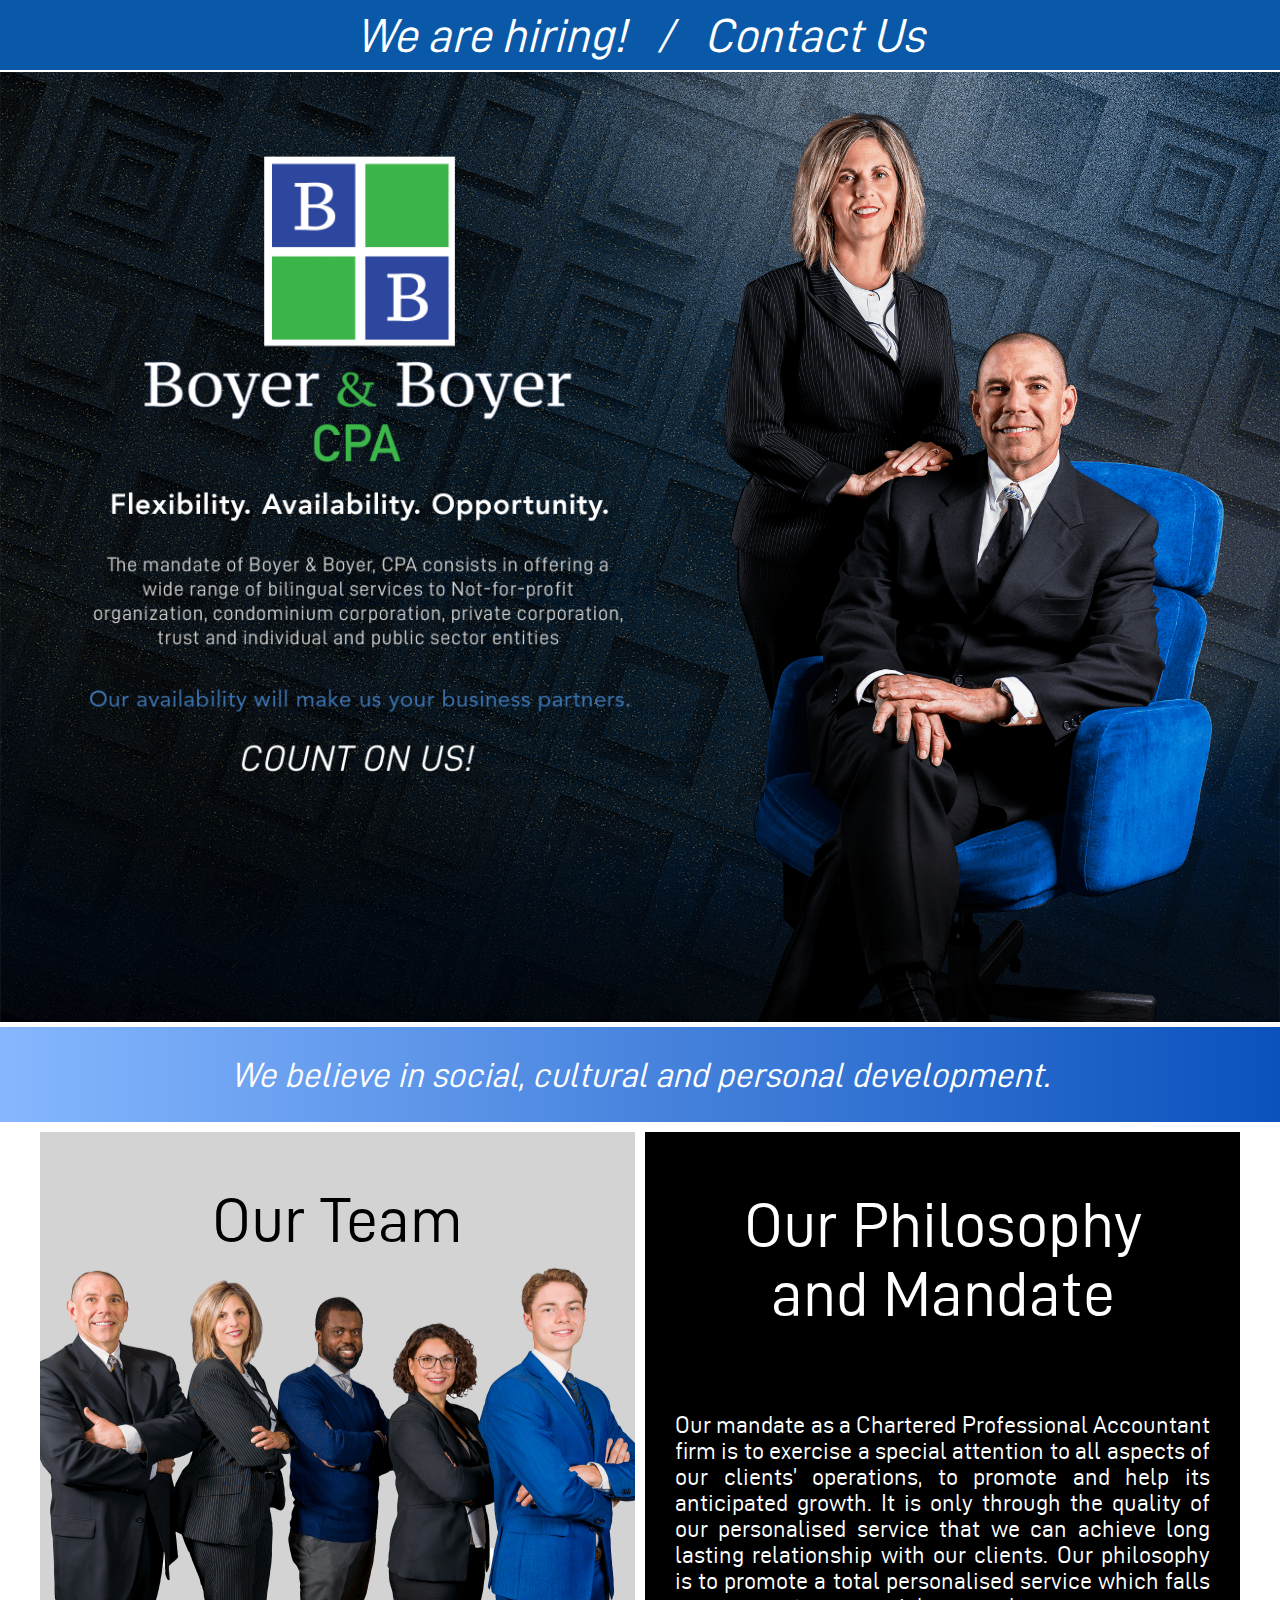
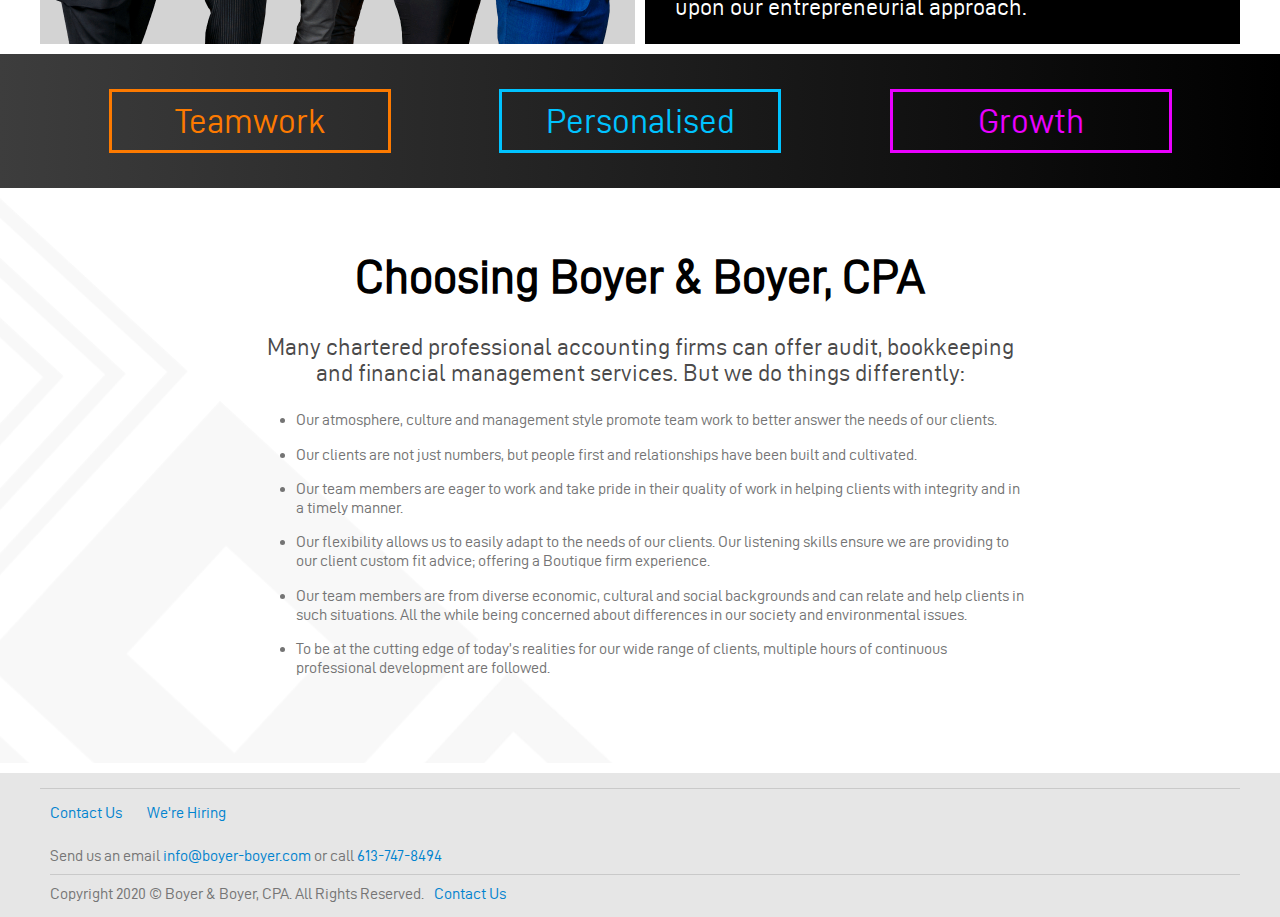
==== commit 95c188c6: "Add files via upload" ====
--- a/index.html
+++ b/index.html
@@ -45,16 +45,14 @@
         <div class="container">
             <div class="container-items">
                 <h1>Choosing Boyer & Boyer, CPA</h1>
-                <p>Many chartered accounting firms can offer audit, bookkeeping and financial management services. But, we are the only chartered accounting firm to provide the following services and benefits:</p>
+                <p>Many chartered professional accounting firms can offer audit, bookkeeping and financial management services. But we do things differently:</p>
                 <ul class="container-list">
-                    <li>Boyer & Boyer CPA includes two partners (Chartered Professional Accountants), another CPA and two other accountants</li>
-                    <li>We are proud of the special attention we give our clients</li>
-                    <li>Our professional development gives us the opportunity to improve our skills and services;</li>
-                    <li>Our flexibility allows us to easily adapt to the needs of our clients</li>
-                    <li>We are open to suggestions from our clients and willing to listen and learns</li>
-                    <li>In order to achieve a common goal, we believe in team work with our clients’ employees, and we are also sensitive to our clients’ working environment</li>
-                    <li>We offer a wide range of services</li>
-                    <li>Our wide range of clients, combined with our experience, has given us the opportunity to acquire the knowledge in various types of organizations and businesses</li>
+                    <li>Our atmosphere, culture and management style promote team work to better answer the needs of our clients.</li>
+                    <li>Our clients are not just numbers, but people first and relationships have been built and cultivated.</li>
+                    <li>Our team members are eager to work and take pride in their quality of work in helping clients with integrity and in a timely manner.</li>
+                    <li>Our flexibility allows us to easily adapt to the needs of our clients. Our listening skills ensure we are providing to our client custom fit advice; offering a Boutique firm experience.</li>
+                    <li>Our team members are from diverse economic, cultural and social backgrounds and can relate and help clients in such situations. All the while being concerned about differences in our society and environmental issues.</li>
+                    <li>To be at the cutting edge of today’s realities for our wide range of clients, multiple hours of continuous professional development are followed.</li>
                     <li class="no-bullet">&nbsp;</li>
                     <!--<li class="no-bullet"><a class="learn-more" href="#">Learn more ></a></li>-->
                 </ul>
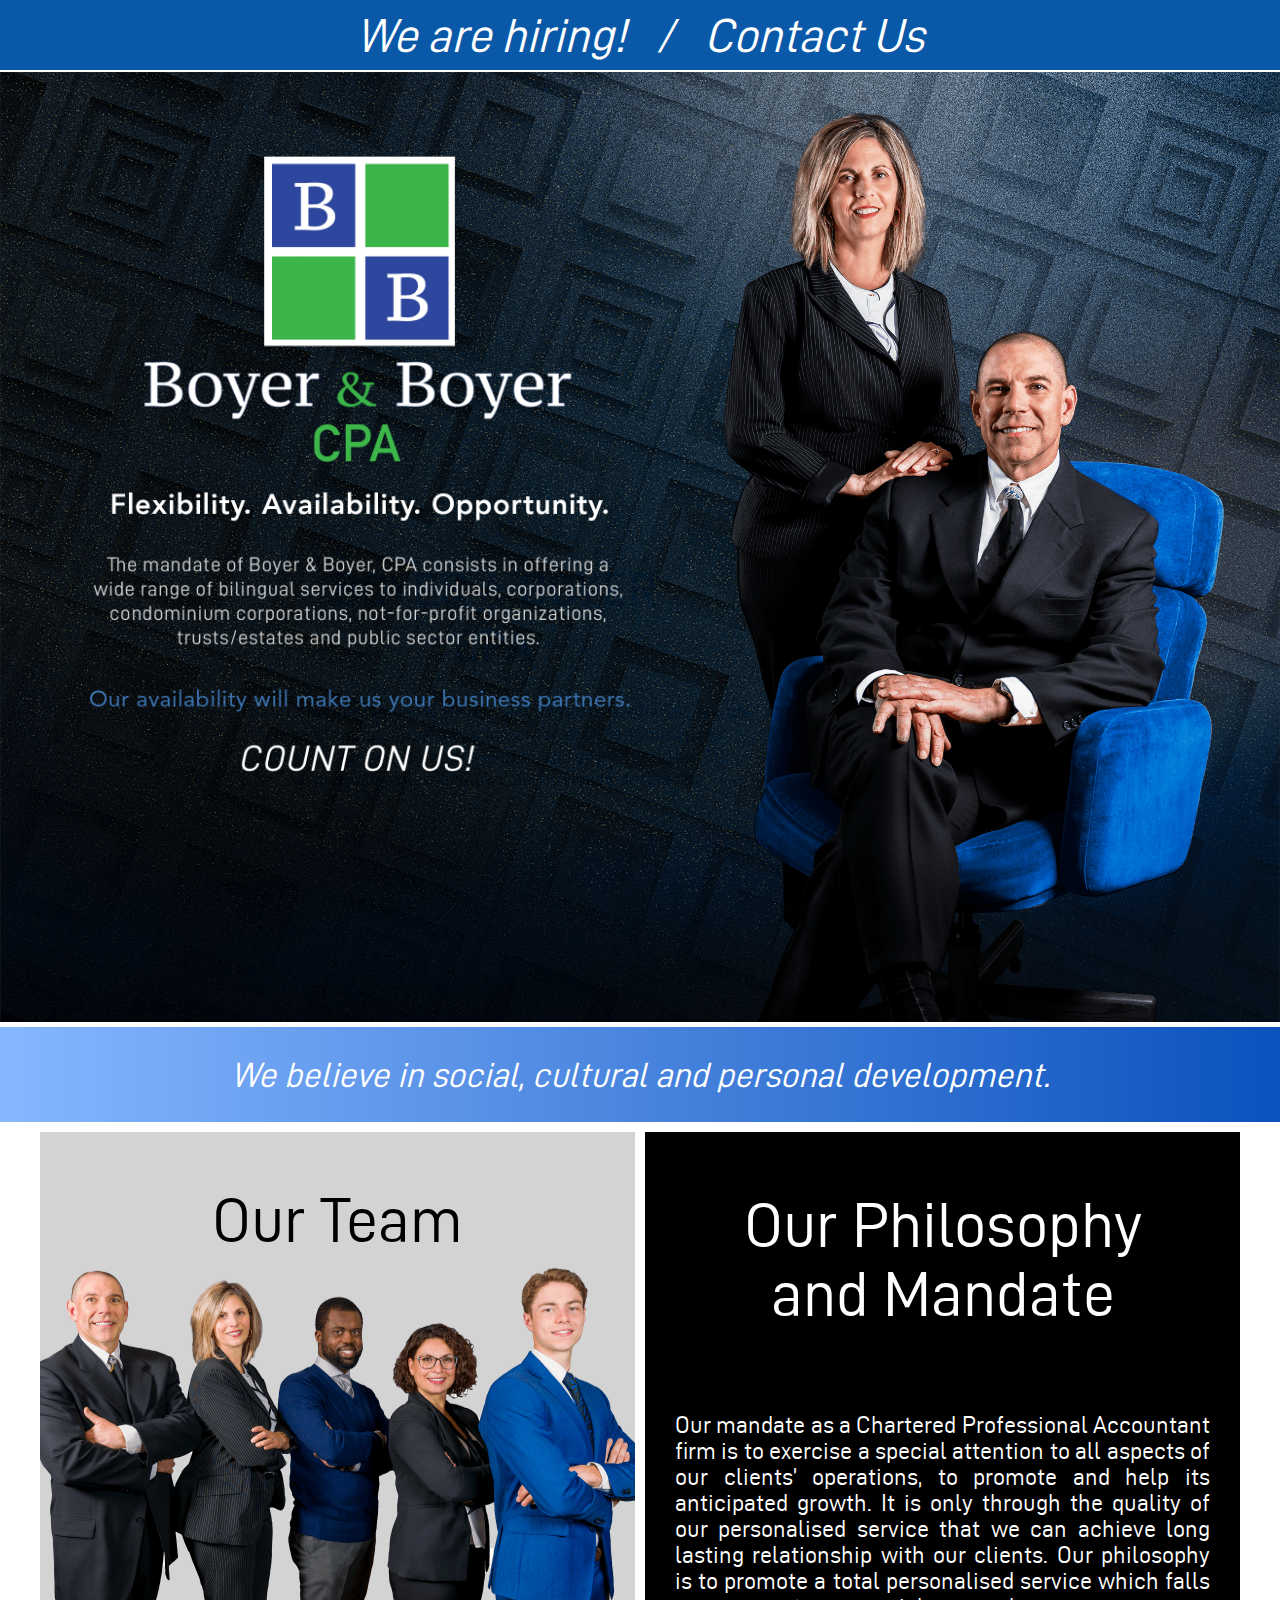
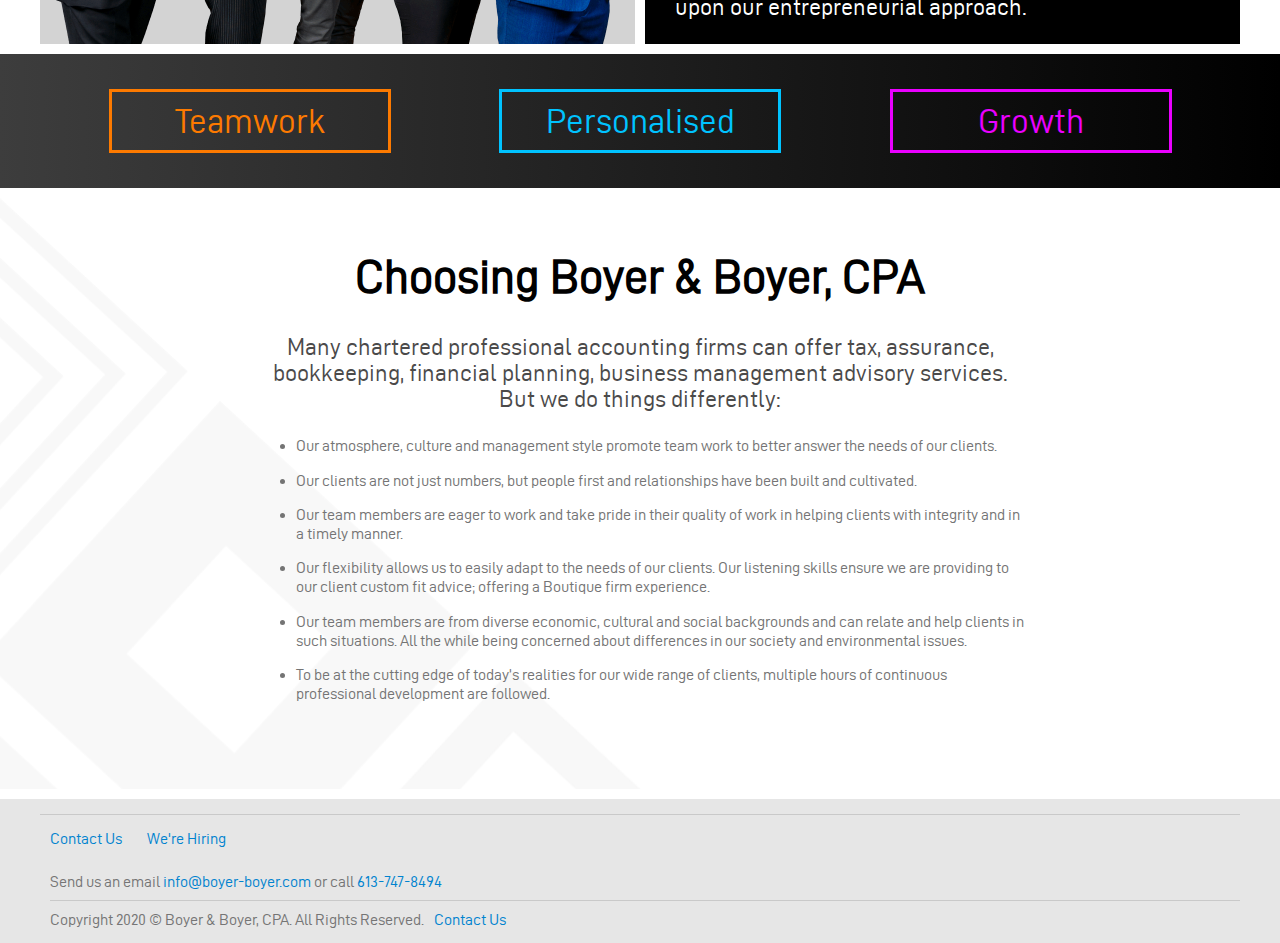
==== commit a6974fb7: "Add files via upload" ====
--- a/index.html
+++ b/index.html
@@ -2,6 +2,9 @@
 <head>
     <meta charset="UTF-8">
     <meta name="viewport" content="width=device-width, initial-scale=1.0, viewport-fit=cover">
+    <meta http-equiv="Cache-Control" content="no-cache, no-store, must-revalidate" />
+    <meta http-equiv="Pragma" content="no-cache" />
+    <meta http-equiv="Expires" content="0" />
     <title>Boyer & Boyer, CPA - Main</title>
     <link rel="stylesheet" type="text/css" href="style.css"/>
     <link rel="icon" type="image/png" href="favicon.png">
@@ -24,7 +27,7 @@
         </div>
         <div class="main">
             <div class="main-wrapper">
-                <div class="main-items-a"><img src="logo_main01.png" alt="logo" height="400" class="logo-image"></div>
+                <div class="main-items-a"><img src="logo_main02.png" alt="logo" height="400" class="logo-image"></div>
                 <div class="main-items"><img src="main_sylvain_katerine01.png" alt="partner" height="900"></div>
             </div> 
         </div>
@@ -45,7 +48,7 @@
         <div class="container">
             <div class="container-items">
                 <h1>Choosing Boyer & Boyer, CPA</h1>
-                <p>Many chartered professional accounting firms can offer audit, bookkeeping and financial management services. But we do things differently:</p>
+                <p>Many chartered professional accounting firms can offer tax, assurance, bookkeeping, financial planning, business management advisory services. But we do things differently:</p>
                 <ul class="container-list">
                     <li>Our atmosphere, culture and management style promote team work to better answer the needs of our clients.</li>
                     <li>Our clients are not just numbers, but people first and relationships have been built and cultivated.</li>
